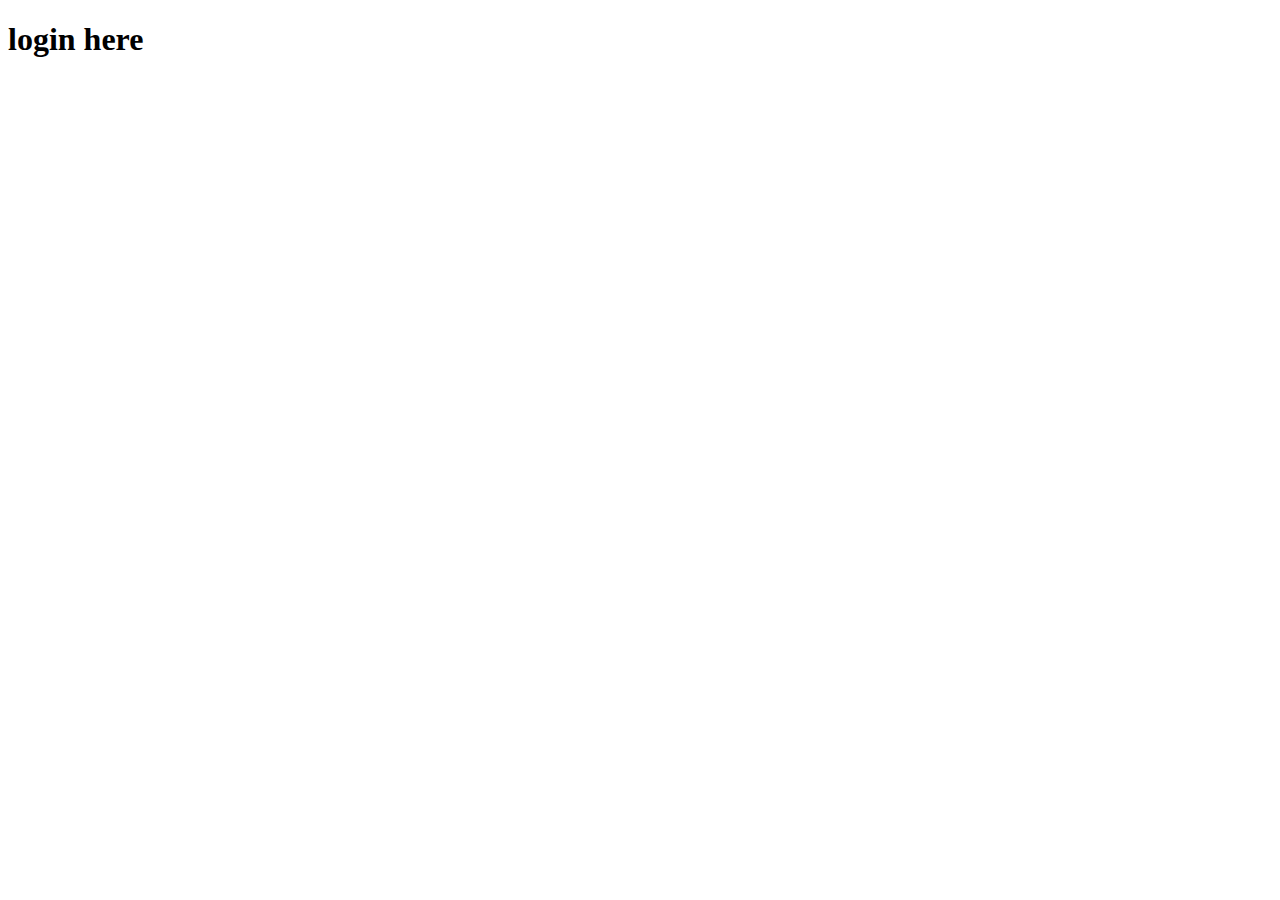
==== view/index.html @ 7558a0ff "navBar" ====
<!DOCTYPE html>
<html lang="en">
    <head>
        <meta charset="UTF-8">
        <meta http-equiv="X-UA-Compatible" content="IE=edge">
        <meta name="viewport" content="width=device-width, initial-scale=1.0">
        <title>Document</title>
        <link
        href="https://cdn.jsdelivr.net/npm/bootstrap@5.2.0-beta1/dist/css/bootstrap.min.css"
        rel="stylesheet"
        integrity="sha384-0evHe/X+R7YkIZDRvuzKMRqM+OrBnVFBL6DOitfPri4tjfHxaWutUpFmBp4vmVor"
        crossorigin="anonymous"
        />
        <link rel="stylesheet" href="https://cdnjs.cloudflare.com/ajax/libs/font-awesome/6.0.0/css/all.min.css" integrity="sha512-9usAa10IRO0HhonpyAIVpjrylPvoDwiPUiKdWk5t3PyolY1cOd4DSE0Ga+ri4AuTroPR5aQvXU9xC6qOPnzFeg==" crossorigin="anonymous" referrerpolicy="no-referrer" />
        <link rel="stylesheet" href="../css/styles.css">
    </head>
    <body>
        <div id="app">

            <h1>login here</h1>

        </div>
        <script src="https://cdn.jsdelivr.net/npm/bootstrap@5.2.0-beta1/dist/js/bootstrap.bundle.min.js" integrity="sha384-pprn3073KE6tl6bjs2QrFaJGz5/SUsLqktiwsUTF55Jfv3qYSDhgCecCxMW52nD2" crossorigin="anonymous"></script>
    </body>
    <script src="../js/vue.js"></script>
    <script src="..js/sweetalert2.all.min.js"></script>
    <script src="../js/main.js"></script>
</html>
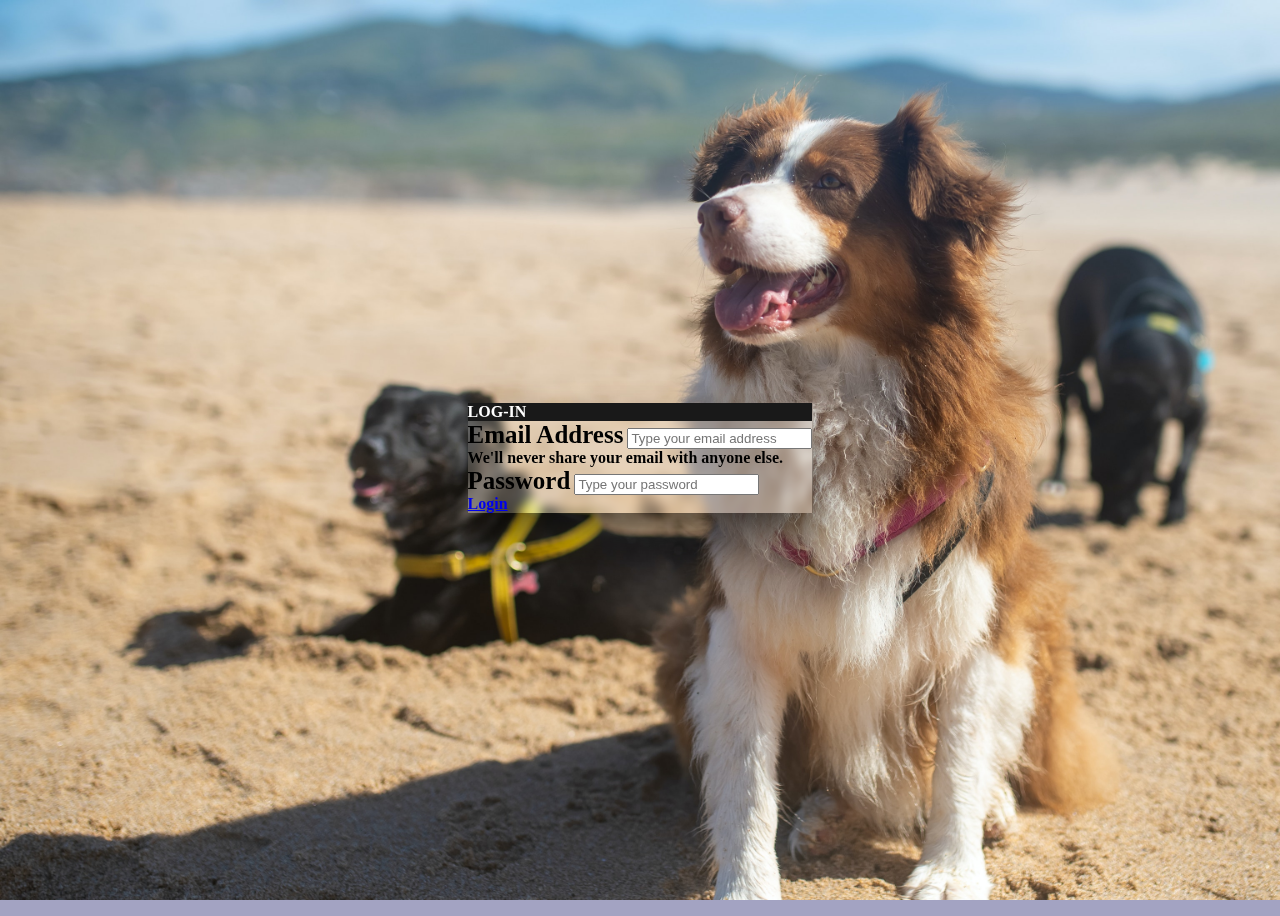
==== commit d3a867a5: "login interface was added" ====
--- a/view/index.html
+++ b/view/index.html
@@ -16,13 +16,42 @@
     </head>
     <body>
         <div id="app">
-
-            <h1>login here</h1>
+            <section id="login">
+                <div class="container">
+                    <div class="row logcontainer">
+                        <div class="col-sm-0 col-lg-3"></div>
+                        <div class="col-lg-6">
+                            <div class="card">
+                                <div class="card-header text-center">
+                                    LOG-IN
+                                </div>
+                                <div class="card-body">
+                                    <form>
+                                        <div class="mb-3">
+                                            <label for="exampleInputEmail1" class="form-label">Email Address</label>
+                                            <input type="email" class="form-control" id="exampleInputEmail1" aria-describedby="emailHelp" placeholder="Type your email address">
+                                            <div id="emailHelp" class="form-text">We'll never share your email with anyone else.</div>
+                                        </div>
+                                        <div class="mb-3">
+                                            <label for="exampleInputPassword1" class="form-label">Password</label>
+                                            <input type="password" class="form-control" id="exampleInputPassword1" placeholder="Type your password">
+                                        </div>
+                                        <div class="row">
+                                            <a class="col-4 btn btn-dark logbtn" href="#">Login</a>
+                                        </div>
+                                    </form>
+                                </div>
+                            </div>
+                        </div>
+                        <div class="col-sm-0 col-lg-3"></div>
+                    </div>
+                </div>
+            </section>
 
         </div>
         <script src="https://cdn.jsdelivr.net/npm/bootstrap@5.2.0-beta1/dist/js/bootstrap.bundle.min.js" integrity="sha384-pprn3073KE6tl6bjs2QrFaJGz5/SUsLqktiwsUTF55Jfv3qYSDhgCecCxMW52nD2" crossorigin="anonymous"></script>
     </body>
     <script src="../js/vue.js"></script>
-    <script src="..js/sweetalert2.all.min.js"></script>
+    <script src="js/sweetalert2.all.min.js"></script>
     <script src="../js/main.js"></script>
 </html>--- a/css/styles.css
+++ b/css/styles.css
@@ -0,0 +1,57 @@
+
+body{
+    background-image: url("../images/pets.jpg");
+    background-repeat: no-repeat;
+    background-attachment: fixed;
+    background-size: cover;
+    background-color: #6699;
+}
+
+#login .card{
+    background: rgba(255,255,255,0.15);
+    backdrop-filter: blur(5px);
+    box-shadow: 0 25px 45px rgba(0,0,0,0.6);
+    border: 1 solid rgba(255,255,255,0.5);
+}
+
+
+#login .card-header{
+    background-color: #191919;
+    font-weight: bold;
+    color: #fff;
+}
+
+#login .card-body form label{
+    font-size: 25px;
+    font-weight: bold;
+    color: #000;
+}
+
+#login .card-body form .form-text{
+    font-weight: bold;
+    color: #000;
+}
+
+#login .card-body form .logbtn{
+    margin: auto;
+    border: 0;
+    transition: 0.4s all ease;
+    font-weight: bold;
+}
+
+#login .card-body form .logbtn:hover{
+    background-color: #fff;
+    color: #000;
+}
+
+
+#login .logcontainer{
+    display: flex;
+    align-items: center;
+    justify-content: center;
+    min-height: 100vh;
+}
+
+.form {
+    width: 450px;
+}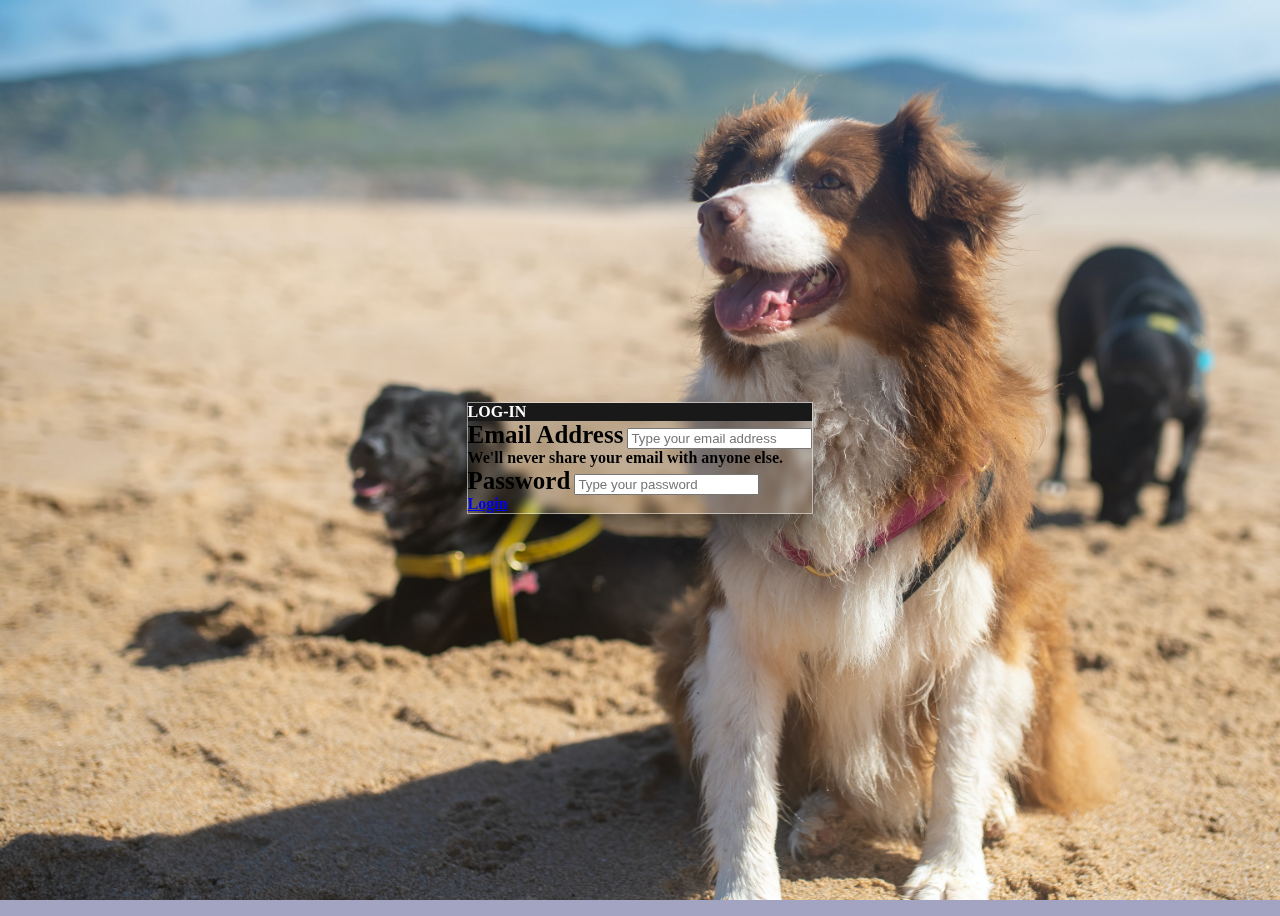
==== commit c41b2b6a: "keyupenter was added into password" ====
--- a/view/index.html
+++ b/view/index.html
@@ -4,7 +4,7 @@
         <meta charset="UTF-8">
         <meta http-equiv="X-UA-Compatible" content="IE=edge">
         <meta name="viewport" content="width=device-width, initial-scale=1.0">
-        <title>Document</title>
+        <title>Pets Adoption</title>
         <link
         href="https://cdn.jsdelivr.net/npm/bootstrap@5.2.0-beta1/dist/css/bootstrap.min.css"
         rel="stylesheet"
@@ -29,15 +29,15 @@
                                     <form>
                                         <div class="mb-3">
                                             <label for="exampleInputEmail1" class="form-label">Email Address</label>
-                                            <input type="email" class="form-control" id="exampleInputEmail1" aria-describedby="emailHelp" placeholder="Type your email address">
+                                            <input v-model="userinput" type="email" class="form-control" id="exampleInputEmail1" aria-describedby="emailHelp" placeholder="Type your email address">
                                             <div id="emailHelp" class="form-text">We'll never share your email with anyone else.</div>
                                         </div>
                                         <div class="mb-3">
                                             <label for="exampleInputPassword1" class="form-label">Password</label>
-                                            <input type="password" class="form-control" id="exampleInputPassword1" placeholder="Type your password">
+                                            <input v-model="passinput" @keyup.enter="login" type="password" class="form-control" id="exampleInputPassword1" placeholder="Type your password">
                                         </div>
                                         <div class="row">
-                                            <a class="col-4 btn btn-dark logbtn" href="#">Login</a>
+                                            <a class="col-4 btn btn-dark logbtn" :href="href"  @click="login">Login</a>
                                         </div>
                                     </form>
                                 </div>
@@ -52,6 +52,6 @@
         <script src="https://cdn.jsdelivr.net/npm/bootstrap@5.2.0-beta1/dist/js/bootstrap.bundle.min.js" integrity="sha384-pprn3073KE6tl6bjs2QrFaJGz5/SUsLqktiwsUTF55Jfv3qYSDhgCecCxMW52nD2" crossorigin="anonymous"></script>
     </body>
     <script src="../js/vue.js"></script>
-    <script src="js/sweetalert2.all.min.js"></script>
+    <script src="../js/sweetalert2.all.min.js"></script>
     <script src="../js/main.js"></script>
 </html>--- a/css/styles.css
+++ b/css/styles.css
@@ -8,10 +8,10 @@
 }
 
 #login .card{
-    background: rgba(255,255,255,0.15);
+    background: rgba(0,0,0,0.15);
     backdrop-filter: blur(5px);
     box-shadow: 0 25px 45px rgba(0,0,0,0.6);
-    border: 1 solid rgba(255,255,255,0.5);
+    border: 1px solid rgba(255,255,255,0.5);
 }
 
 
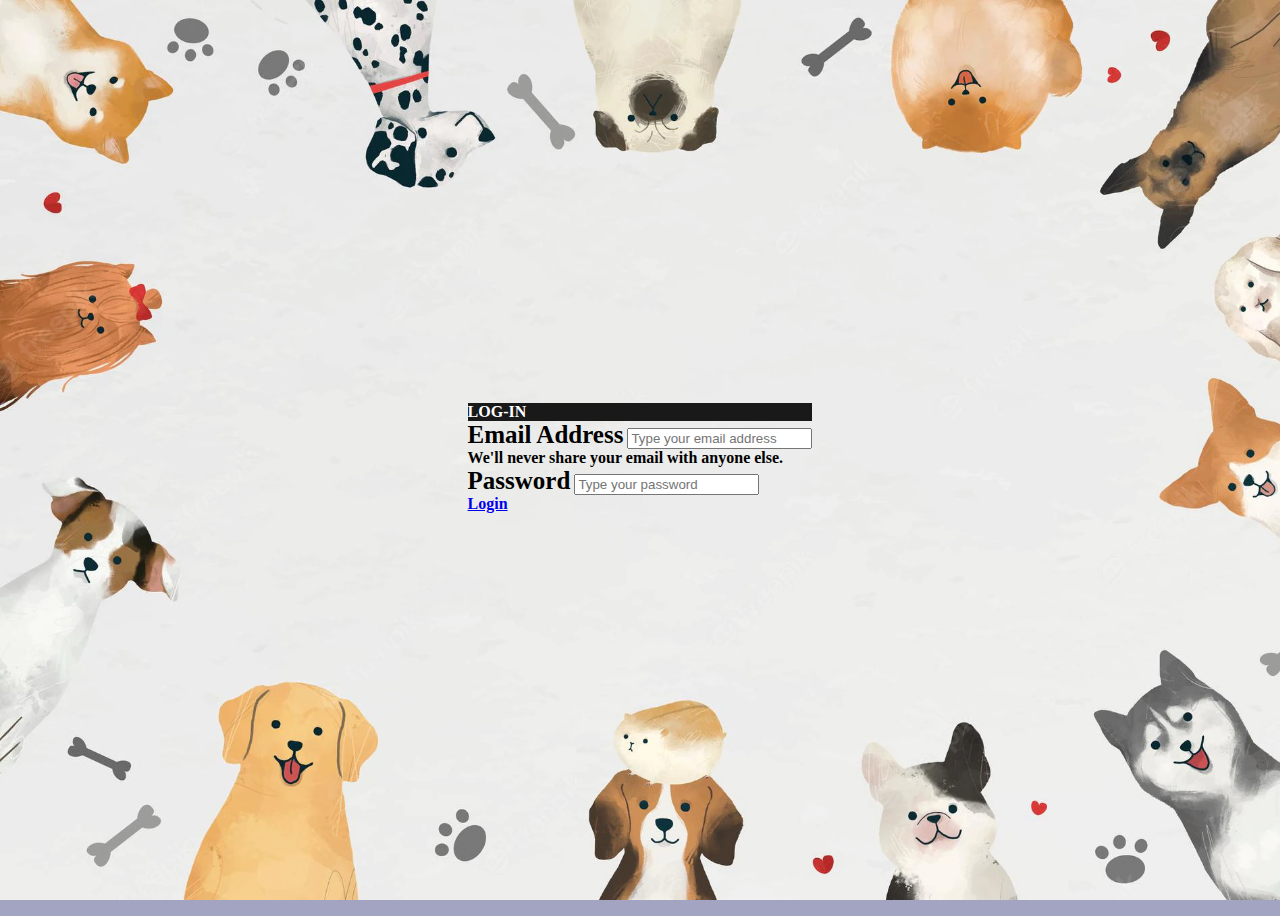
==== commit 55920ff7: "cambios" ====
--- a/view/index.html
+++ b/view/index.html
@@ -21,7 +21,7 @@
                     <div class="row logcontainer">
                         <div class="col-sm-0 col-lg-3"></div>
                         <div class="col-lg-6">
-                            <div class="card">
+                            <div class="card-login">
                                 <div class="card-header text-center">
                                     LOG-IN
                                 </div>
@@ -34,7 +34,7 @@
                                         </div>
                                         <div class="mb-3">
                                             <label for="exampleInputPassword1" class="form-label">Password</label>
-                                            <input v-model="passinput" @keyup.enter="login" type="password" class="form-control" id="exampleInputPassword1" placeholder="Type your password">
+                                            <input v-model="passinput" type="password" class="form-control" id="exampleInputPassword1" placeholder="Type your password">
                                         </div>
                                         <div class="row">
                                             <a class="col-4 btn btn-dark logbtn" :href="href"  @click="login">Login</a>
--- a/css/styles.css
+++ b/css/styles.css
@@ -1,6 +1,6 @@
 
 body{
-    background-image: url("../images/pets.jpg");
+    background-image: url("../images/pets1.jpg");
     background-repeat: no-repeat;
     background-attachment: fixed;
     background-size: cover;
@@ -54,4 +54,72 @@
 
 .form {
     width: 450px;
-}+}
+.modal-adopt{
+    background-color: aliceblue;
+}
+.modal-Menu{
+background-color: #fff;
+align-items: center;
+display: flex;
+padding: 80px;
+border:aqua;
+justify-content: center;
+margin-top: 80px;
+
+}
+
+.card{
+    background-color: #191919;
+    margin-left: 200px;
+    margin-top: 100px;
+    font-size: 20px;
+    color: #fff;
+    align-items: center;
+    justify-content: center;
+    border-radius: 10px;
+    border: none;
+}
+ .card:hover{
+    border: 2px solid #fff;
+    box-shadow: 0 0 20px #fff;
+}
+
+ .card img{
+    border-radius: 10px;
+}
+
+.modal-body h4{
+    font-weight: bold;
+}
+
+#carrito tbody img{
+    width: 40px;
+    height: 40px;
+}
+
+.menu-title{
+text-align: center;
+
+}
+#footer {
+    background: linear-gradient(90deg, #0b0b0b, #1b1c1d 25%, #232526);
+    margin-top: 150px;
+}
+
+#footer a, h6 {
+    text-decoration: none;
+    color: white;
+}
+
+#footer h6 i{
+    font-size: 20px;
+}
+
+#footer a{
+    color: white;
+}
+
+#footer a:hover{
+    color: white;
+}
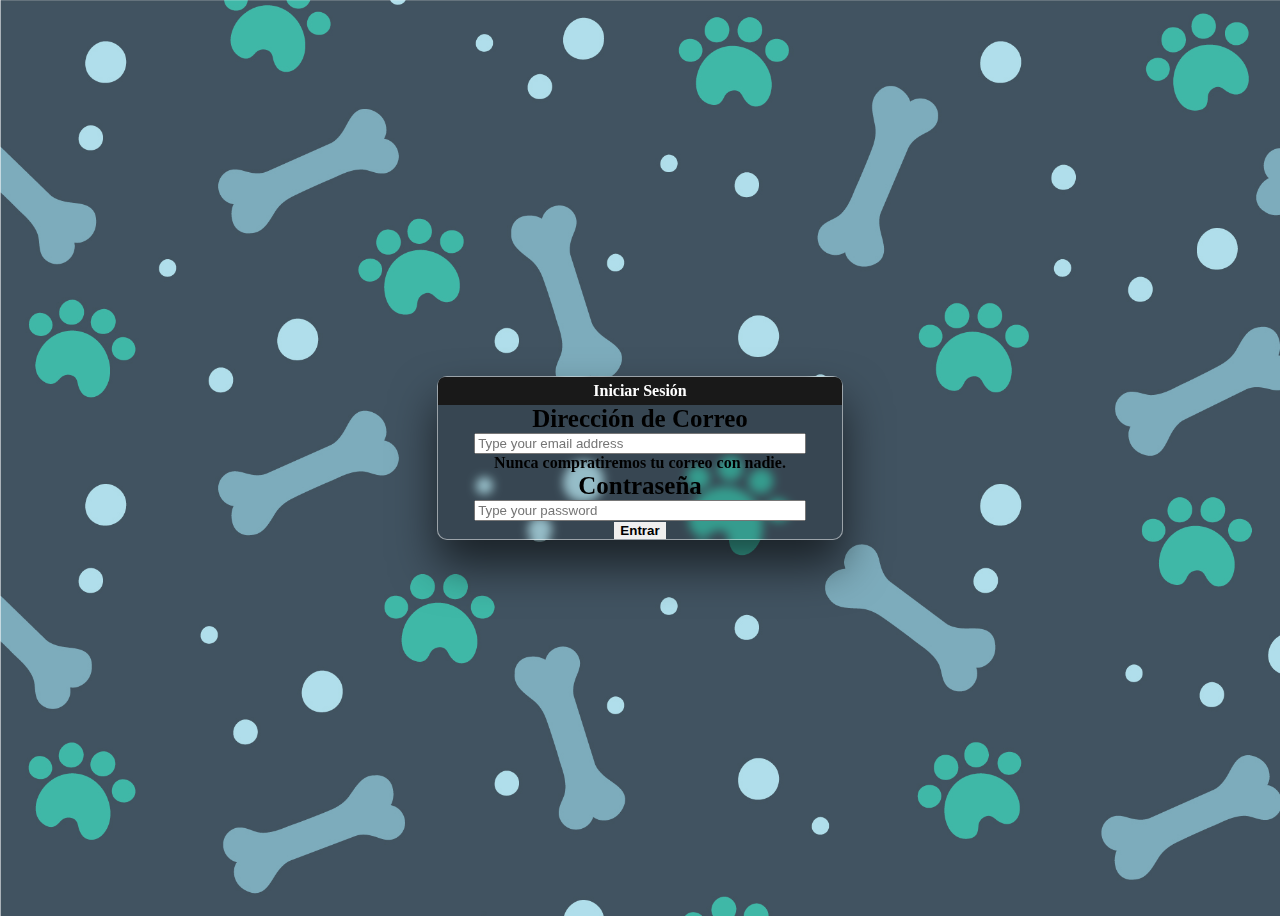
==== commit 0b0122bb: "functional logout was added, cards were improved in order to make it fully responsive, footer and he" ====
--- a/view/index.html
+++ b/view/index.html
@@ -14,7 +14,7 @@
         <link rel="stylesheet" href="https://cdnjs.cloudflare.com/ajax/libs/font-awesome/6.0.0/css/all.min.css" integrity="sha512-9usAa10IRO0HhonpyAIVpjrylPvoDwiPUiKdWk5t3PyolY1cOd4DSE0Ga+ri4AuTroPR5aQvXU9xC6qOPnzFeg==" crossorigin="anonymous" referrerpolicy="no-referrer" />
         <link rel="stylesheet" href="../css/styles.css">
     </head>
-    <body>
+    <body> <!--<a href='https://www.freepik.es/vectores/fondo-huesos'>Vector de fondo huesos creado por isidoro151 - www.freepik.es</a>-->
         <div id="app">
             <section id="login">
                 <div class="container">
@@ -23,21 +23,21 @@
                         <div class="col-lg-6">
                             <div class="card-login">
                                 <div class="card-header text-center">
-                                    LOG-IN
+                                    Iniciar Sesión
                                 </div>
                                 <div class="card-body">
-                                    <form>
+                                    <form class="mt-3">
                                         <div class="mb-3">
-                                            <label for="exampleInputEmail1" class="form-label">Email Address</label>
+                                            <label for="exampleInputEmail1" class="form-label">Dirección de Correo</label>
                                             <input v-model="userinput" type="email" class="form-control" id="exampleInputEmail1" aria-describedby="emailHelp" placeholder="Type your email address">
-                                            <div id="emailHelp" class="form-text">We'll never share your email with anyone else.</div>
+                                            <div id="emailHelp" class="form-text">Nunca compratiremos tu correo con nadie.</div>
                                         </div>
                                         <div class="mb-3">
-                                            <label for="exampleInputPassword1" class="form-label">Password</label>
+                                            <label for="exampleInputPassword1" class="form-label">Contraseña</label>
                                             <input v-model="passinput" type="password" class="form-control" id="exampleInputPassword1" placeholder="Type your password">
                                         </div>
                                         <div class="row">
-                                            <a class="col-4 btn btn-dark logbtn" :href="href"  @click="login">Login</a>
+                                            <button type="button" class="col-4 btn btn-dark logbtn mb-3"  @click="login">Entrar</button>
                                         </div>
                                     </form>
                                 </div>
--- a/css/styles.css
+++ b/css/styles.css
@@ -1,24 +1,38 @@
 
 body{
-    background-image: url("../images/pets1.jpg");
+    background-image: url("../images/vectorbg.jpg");
     background-repeat: no-repeat;
     background-attachment: fixed;
     background-size: cover;
-    background-color: #6699;
+    background-color: #ccc;
 }
 
-#login .card{
+.body2{
+    background: #fcfcfc;
+}
+
+#login .card-login{
     background: rgba(0,0,0,0.15);
     backdrop-filter: blur(5px);
     box-shadow: 0 25px 45px rgba(0,0,0,0.6);
     border: 1px solid rgba(255,255,255,0.5);
+    border-radius: 10px;
+    text-align: center;
 }
 
+#login .card-login input[type="email"], input[type="password"]{
+    width: 80%;
+    margin: auto;
+}
 
 #login .card-header{
     background-color: #191919;
     font-weight: bold;
     color: #fff;
+    border-top-left-radius: 7px;
+    border-top-right-radius: 7px;
+    padding-top: 5px;
+    padding-bottom: 5px;
 }
 
 #login .card-body form label{
@@ -52,6 +66,44 @@
     min-height: 100vh;
 }
 
+/* START NAV-BAR AND HEADER */
+header{
+    z-index: 999;
+    position: sticky;
+    top: 0;
+    left: 0;
+}
+
+#navbar{
+    background: linear-gradient(90deg, #b2a8a8, #cad1d7 25%, #ffffff);
+    box-shadow: 0 5px 15px rgba(0, 0, 0, 0.6);
+}
+
+#navbar img{
+    width: 50px;
+    height: 50px;
+}
+
+#navbar .navbar-brand span{
+    border: 3px solid #5590f0;
+    color: #000;
+    font-weight: bold;
+}
+
+#navbar a{
+    color: #000;
+}
+
+#navbar a:hover{
+    color: #5590f0;
+}
+
+#navbar .logout:hover{
+    color: red;
+}
+/* END NAV-BAR AND HEADER */
+
+
 .form {
     width: 450px;
 }
@@ -71,8 +123,6 @@
 
 .card{
     background-color: #191919;
-    margin-left: 200px;
-    margin-top: 100px;
     font-size: 20px;
     color: #fff;
     align-items: center;
@@ -80,12 +130,12 @@
     border-radius: 10px;
     border: none;
 }
- .card:hover{
-    border: 2px solid #fff;
-    box-shadow: 0 0 20px #fff;
+.card:hover{
+    border: 2px solid #000;
+    box-shadow: 0 0 20px #000;
 }
 
- .card img{
+.card img{
     border-radius: 10px;
 }
 
@@ -102,14 +152,15 @@
 text-align: center;
 
 }
+
+/* START FOOTER */
 #footer {
-    background: linear-gradient(90deg, #0b0b0b, #1b1c1d 25%, #232526);
-    margin-top: 150px;
+    background: linear-gradient(90deg, #b2a8a8, #cad1d7 25%, #ffffff);
 }
 
 #footer a, h6 {
     text-decoration: none;
-    color: white;
+    color: #000;
 }
 
 #footer h6 i{
@@ -117,9 +168,10 @@
 }
 
 #footer a{
-    color: white;
+    color: #000;
 }
 
 #footer a:hover{
-    color: white;
+    color: #5590f0;
 }
+/* END FOOTER */